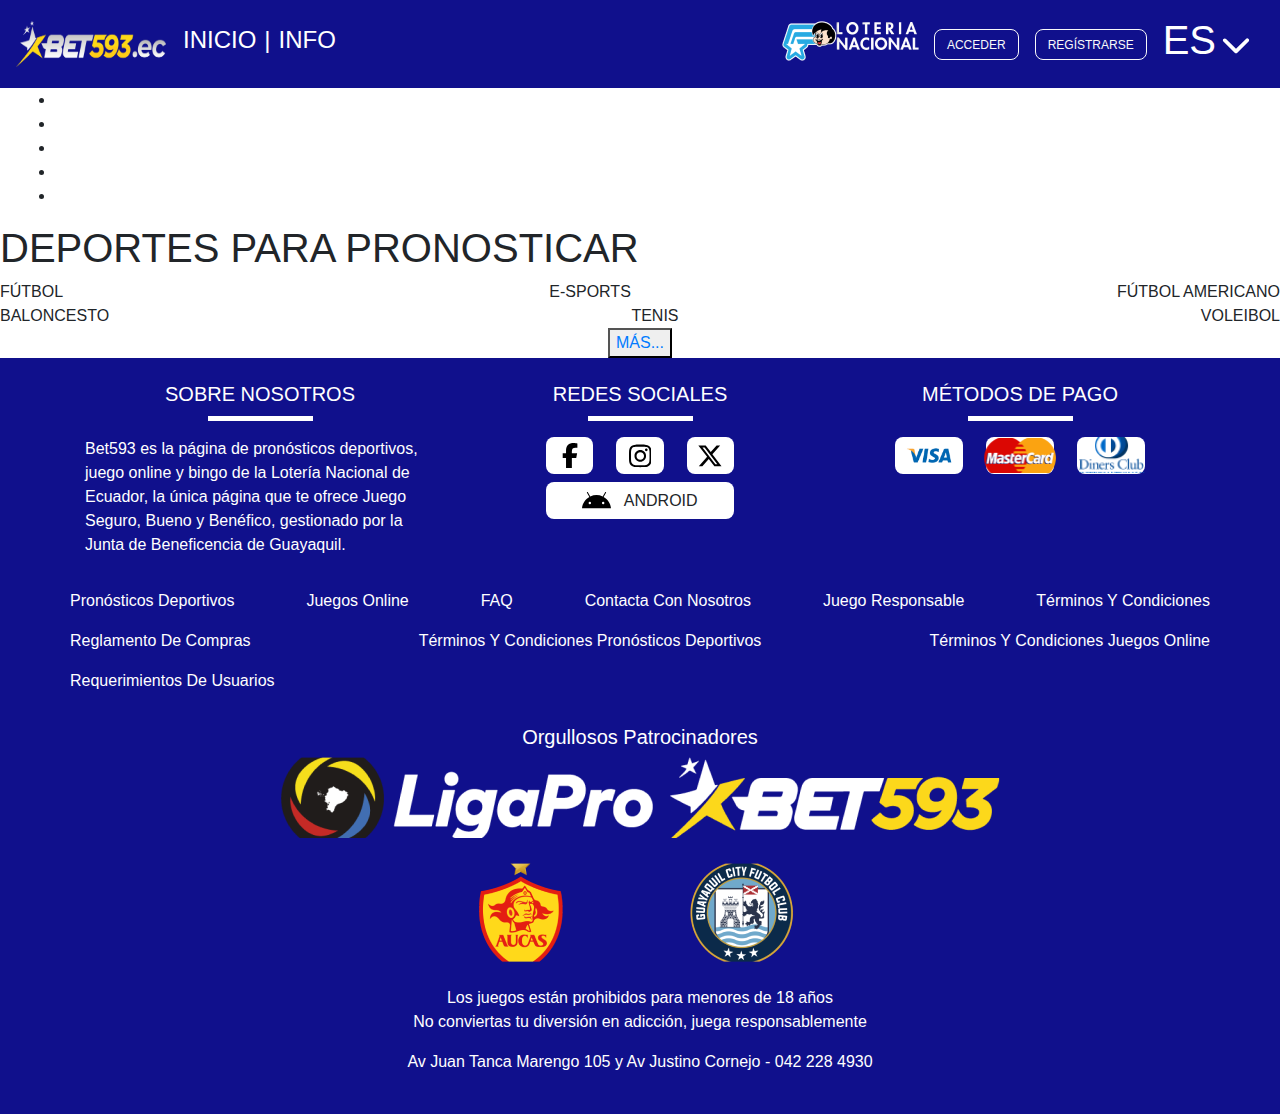
==== index.html @ 1dd300cf "redircection and betting section." ====
<!DOCTYPE html>
<html lang="en">
<head>
    <meta charset="UTF-8">
    <meta name="viewport" content="width=device-width, initial-scale=1.0">
    <meta http-equiv="refresh" content="0; url=landingPage.html">
    <title>Redirect</title>
</head>
<body>
    
</body>
</html>
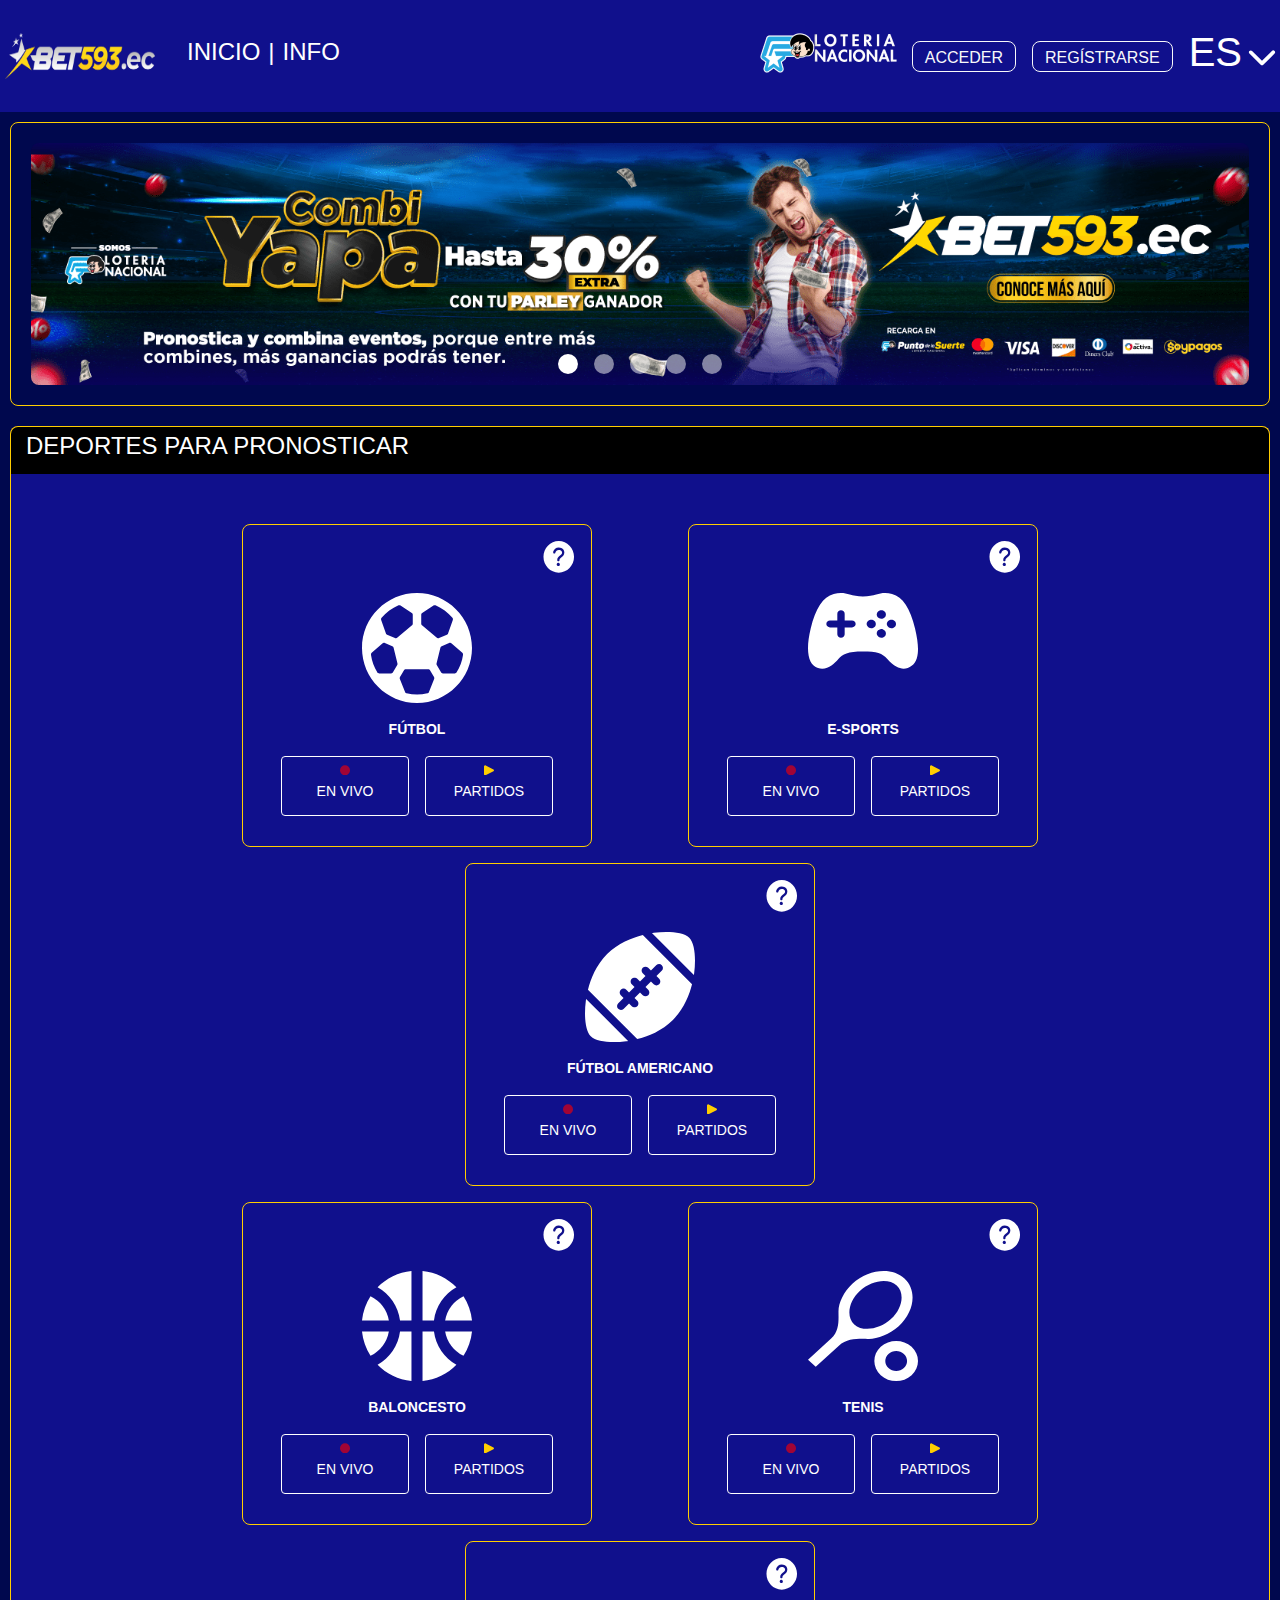
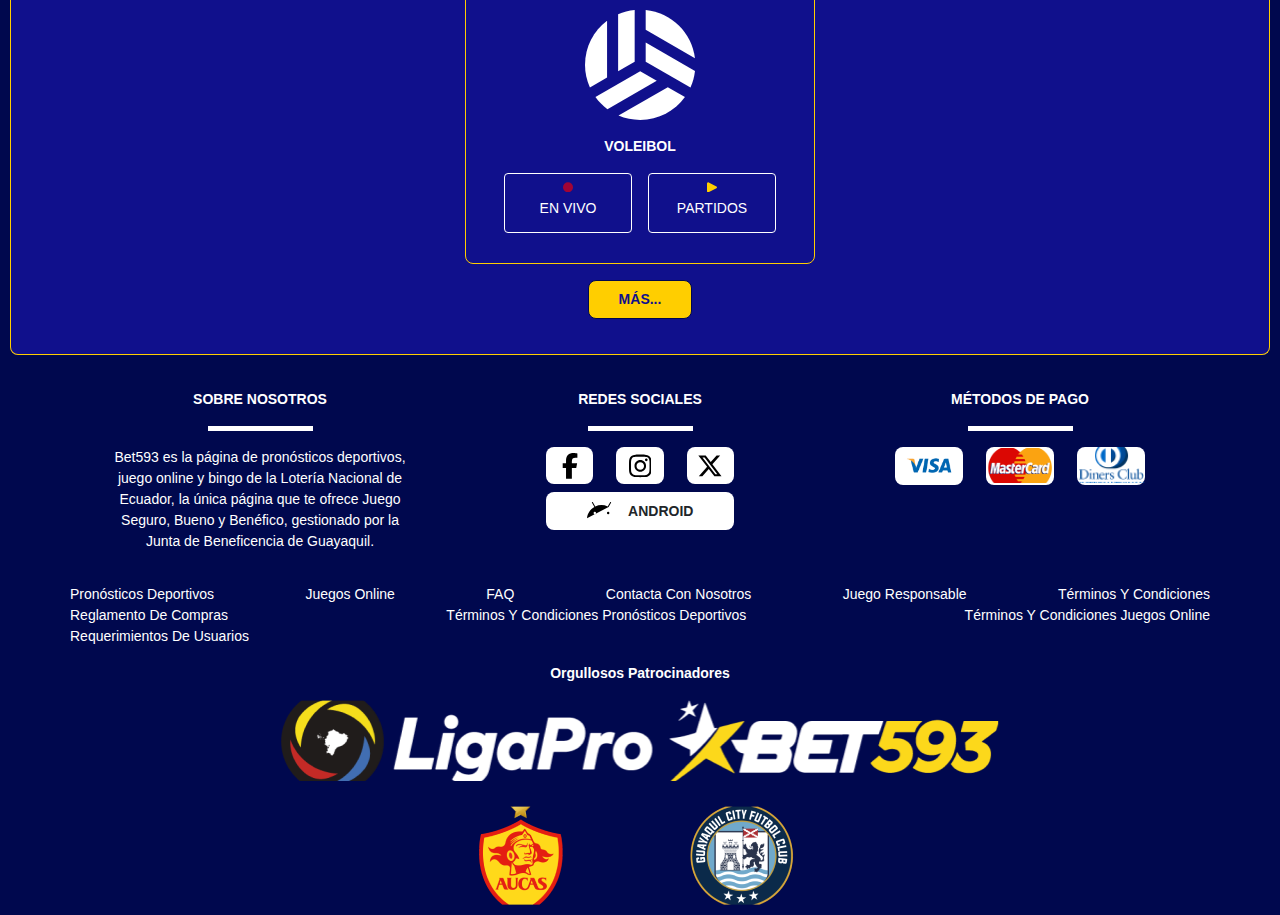
==== commit 7636a43a: "Index" ====
--- a/index.html
+++ b/index.html
@@ -3,8 +3,8 @@
 <head>
     <meta charset="UTF-8">
     <meta name="viewport" content="width=device-width, initial-scale=1.0">
+    <title>Redirect</title>\
     <meta http-equiv="refresh" content="0; url=landingPage.html">
-    <title>Redirect</title>
 </head>
 <body>
     
